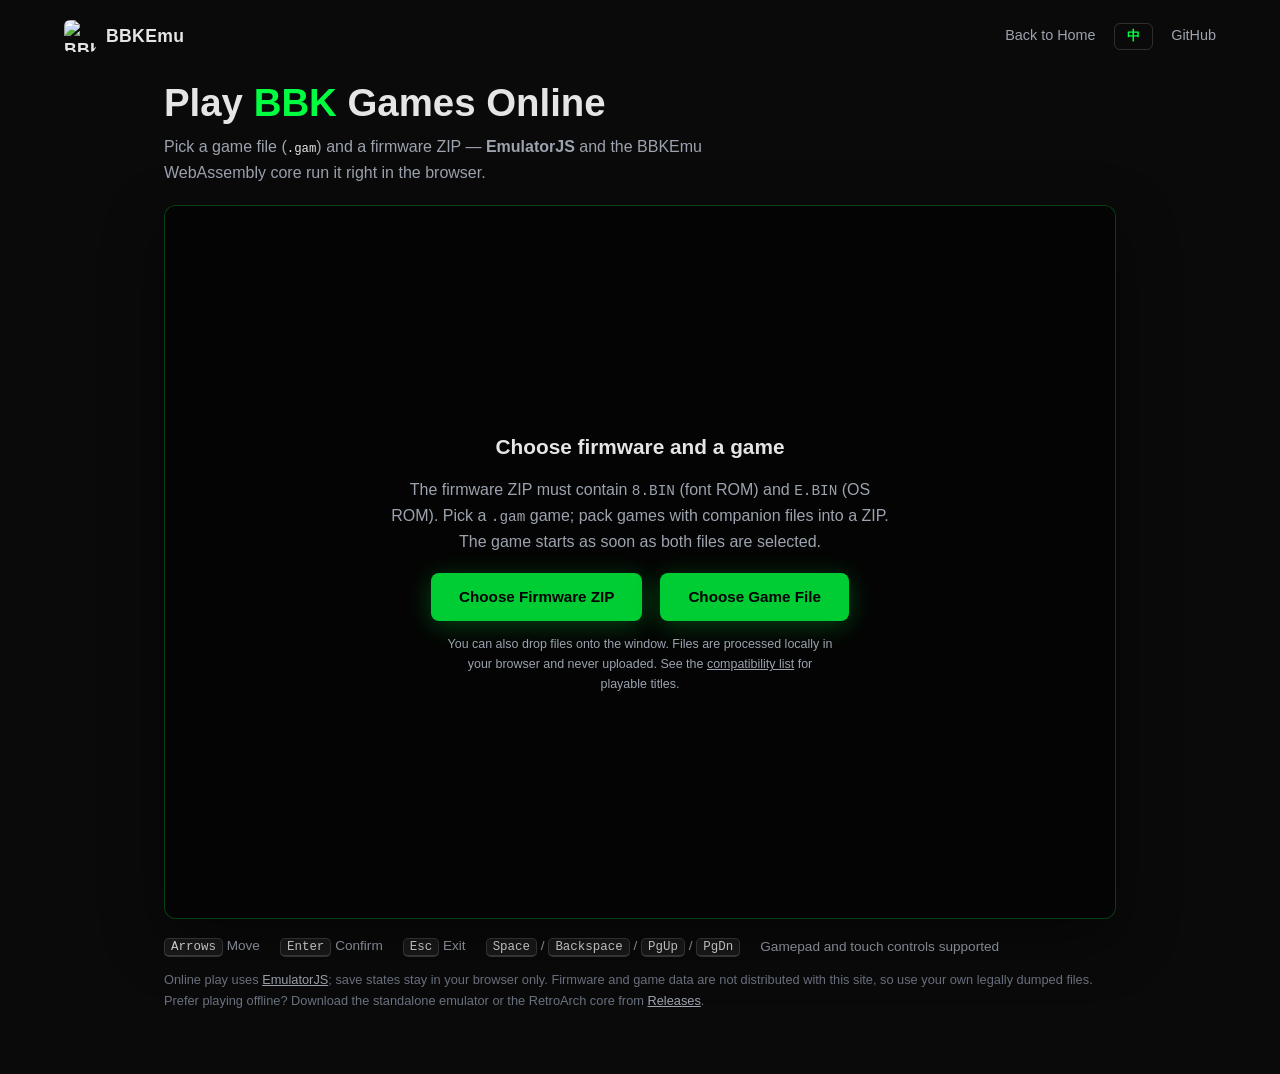
==== site/play.html @ 40960cf9 "Add EmulatorJS browser core and online play page Build the libretro core as a wasm staticlib and pac" ====
<!DOCTYPE html>
<html lang="zh-CN">
<head>
  <meta charset="UTF-8">
  <meta name="viewport" content="width=device-width, initial-scale=1.0">
  <meta name="description" content="在浏览器中加载 BBK 游戏文件与固件即可直接运行，无需安装。由 EmulatorJS 与 BBKEmu WebAssembly 核心驱动。">
  <meta name="theme-color" content="#0A0A0A">
  <title>在线试玩 BBK 游戏 — BBKEmu</title>
  <link rel="icon" type="image/png" href="res/logo.png">
  <link rel="stylesheet" href="css/style.css">
  <style>
    .play-page::after { display: none; }

    .play-header {
      display: flex;
      align-items: center;
      justify-content: space-between;
      gap: 16px;
      max-width: 1200px;
      margin: 0 auto;
      padding: 20px 24px;
    }

    .play-brand {
      display: flex;
      align-items: center;
      gap: 10px;
      font-weight: 700;
      font-size: 1.1rem;
      letter-spacing: 0.02em;
    }
    .play-brand img { border-radius: 6px; }

    .play-header-links {
      display: flex;
      flex-wrap: wrap;
      align-items: center;
      justify-content: flex-end;
      gap: 18px;
    }
    .play-header-links a { color: var(--text-dim); font-size: 0.9rem; }
    .play-header-links a:hover { color: var(--green); }

    .play-main {
      max-width: 1000px;
      margin: 0 auto;
      padding: 8px 24px 64px;
    }

    .play-title { font-size: clamp(1.6rem, 4vw, 2.4rem); line-height: 1.2; }
    .play-title span { color: var(--green); }

    .play-subtitle { color: var(--text-dim); margin: 8px 0 20px; max-width: 68ch; }
    .play-subtitle code { color: var(--text); font-size: 0.95em; }

    .play-stage {
      position: relative;
      width: 100%;
      aspect-ratio: 4 / 3;
      background: #050505;
      border: 1px solid rgba(0, 255, 65, 0.25);
      border-radius: var(--radius);
      overflow: hidden;
      box-shadow: 0 20px 60px rgba(0, 0, 0, 0.45);
    }

    .play-stage > #game { position: absolute; inset: 0; }
    #game, #game canvas { width: 100% !important; height: 100% !important; }

    .play-overlay {
      position: absolute;
      inset: 0;
      z-index: 5;
      display: flex;
      flex-direction: column;
      align-items: center;
      justify-content: center;
      gap: 14px;
      padding: 24px;
      text-align: center;
      background: rgba(5, 5, 5, 0.88);
      backdrop-filter: blur(3px);
    }

    .play-overlay h2 { font-size: 1.3rem; }
    .play-overlay p { color: var(--text-dim); max-width: 56ch; }
    .play-overlay .btn { margin-top: 4px; }
    .play-overlay[hidden] { display: none; }
    .play-overlay code { font-family: var(--font-mono); font-size: 0.9em; }

    .play-picker-files {
      display: flex;
      flex-wrap: wrap;
      justify-content: center;
      gap: 14px 18px;
    }

    .play-file {
      display: flex;
      flex-direction: column;
      align-items: center;
      gap: 6px;
    }

    .play-file-name {
      font-size: 0.78rem;
      color: var(--text-dim);
      max-width: 220px;
      overflow: hidden;
      text-overflow: ellipsis;
      white-space: nowrap;
    }
    .play-file-name:empty { display: none; }

    .play-picker-error { color: #ff6b5b; font-size: 0.85rem; }
    .play-picker-hint { font-size: 0.78rem; color: #6b7280; }
    .play-picker-hint a { color: var(--text-dim); text-decoration: underline; }

    .play-stage.is-drop {
      border-color: rgba(0, 255, 65, 0.7);
      box-shadow: 0 0 0 3px rgba(0, 255, 65, 0.18), 0 20px 60px rgba(0, 0, 0, 0.45);
    }

    .play-controls {
      margin-top: 16px;
      display: flex;
      flex-wrap: wrap;
      gap: 8px 20px;
      align-items: center;
      color: var(--text-dim);
      font-size: 0.85rem;
    }

    .play-controls kbd {
      font-family: var(--font-mono);
      font-size: 0.78rem;
      color: var(--text);
      background: var(--dark-3);
      border: 1px solid rgba(255, 255, 255, 0.15);
      border-bottom-width: 2px;
      border-radius: 5px;
      padding: 1px 6px;
    }

    .play-reset {
      margin-left: auto;
      padding: 4px 14px;
      font: inherit;
      font-size: 0.8rem;
      color: var(--text-dim);
      background: transparent;
      border: 1px solid rgba(255, 255, 255, 0.2);
      border-radius: 999px;
      cursor: pointer;
    }

    .play-reset:hover { color: var(--green); border-color: rgba(0, 255, 65, 0.45); }
    .play-reset[hidden] { display: none; }

    .play-note { margin-top: 12px; font-size: 0.8rem; color: #6b7280; }
    .play-note a { color: var(--text-dim); text-decoration: underline; }

    @media (max-width: 640px) {
      .play-header { padding: 16px; }
      .play-header-links { gap: 12px; }
      .play-header-links .optional { display: none; }
      .play-main { padding: 0 16px 40px; }
      .play-stage { border-radius: 8px; }
      .play-overlay {
        justify-content: center;
        justify-content: safe center;
        padding: 16px;
        gap: 10px;
        overflow-y: auto;
        scrollbar-width: none;
      }
      .play-overlay::-webkit-scrollbar { display: none; }
      .play-overlay h2 { font-size: 1.1rem; }
      .play-overlay p { font-size: 0.85rem; }
      .play-picker-hint { font-size: 0.72rem; }
    }
  </style>
</head>
<body class="play-page">

  <header class="play-header">
    <a href="index.html" class="play-brand">
      <img src="res/logo.png" alt="BBKEmu" width="32" height="32">
      <span>BBKEmu</span>
    </a>
    <nav class="play-header-links">
      <a href="index.html" data-i18n="nav-back">返回首页</a>
      <button id="lang-toggle" class="lang-toggle" aria-label="Switch language">EN</button>
      <a href="https://github.com/AloysHF/BBKEmu" class="optional" target="_blank" rel="noopener">GitHub</a>
    </nav>
  </header>

  <main class="play-main">
    <h1 class="play-title" data-i18n="title">在线试玩 <span>BBK</span> 游戏</h1>
    <p class="play-subtitle" data-i18n="subtitle">选择本机上的游戏文件（<code>.gam</code>）和固件 ZIP，由 <strong>EmulatorJS</strong> 与 BBKEmu WebAssembly 核心在浏览器中直接运行，无需安装。</p>

    <div class="play-stage">
      <div id="game"></div>

      <div id="play-status" class="play-overlay" hidden>
        <h2 data-i18n="status-title">正在加载核心…</h2>
        <p data-i18n="status-desc">首次启动需要下载 WebAssembly 核心，请稍候。</p>
      </div>

      <div id="play-picker" class="play-overlay">
        <h2 data-i18n="picker-title">选择固件与游戏</h2>
        <p data-i18n="picker-desc">固件 ZIP 必须包含 <code>8.BIN</code>（字库）和 <code>E.BIN</code>（系统）两个文件。游戏选择 <code>.gam</code> 文件；带附属文件的游戏请打包成 ZIP。两个文件都选好后会自动启动。</p>
        <div class="play-picker-files">
          <div class="play-file">
            <label class="btn btn-primary">
              <span data-i18n="pick-firmware">选择固件 ZIP</span>
              <input id="firmware-file" type="file" accept=".zip,application/zip" hidden>
            </label>
            <span id="firmware-name" class="play-file-name"></span>
          </div>
          <div class="play-file">
            <label class="btn btn-primary">
              <span data-i18n="pick-game">选择游戏文件</span>
              <input id="game-file" type="file" accept=".gam,.zip,application/zip" hidden>
            </label>
            <span id="game-name" class="play-file-name"></span>
          </div>
        </div>
        <p id="play-picker-error" class="play-picker-error" hidden></p>
        <p class="play-picker-hint" data-i18n="picker-hint">也可以把文件拖进窗口。文件只在浏览器本地处理，不会被上传。可玩的游戏见 <a href="https://github.com/AloysHF/BBKEmu/blob/master/docs/GAME-COMPATIBILITY.md" target="_blank" rel="noopener">兼容列表</a>。</p>
      </div>

      <div id="play-error" class="play-overlay" hidden>
        <h2 data-i18n="error-title">无法启动在线模拟器</h2>
        <p data-i18n="error-text">EmulatorJS 运行时未部署（缺少 <code>data/loader.js</code>）。请通过 Pages 部署流程生成 <code>site/data</code>，或直接使用独立版模拟器。</p>
      </div>
    </div>

    <div class="play-controls">
      <span data-i18n="ctrl-move"><kbd>方向键</kbd> 移动</span>
      <span data-i18n="ctrl-enter"><kbd>Enter</kbd> 确认</span>
      <span data-i18n="ctrl-esc"><kbd>Esc</kbd> 退出</span>
      <span data-i18n="ctrl-misc"><kbd>Space</kbd> / <kbd>Backspace</kbd> / <kbd>PgUp</kbd> / <kbd>PgDn</kbd></span>
      <span data-i18n="ctrl-gamepad">支持手柄与手机触屏</span>
      <button id="play-reset" class="play-reset" type="button" data-i18n="reset" hidden>换一个游戏</button>
    </div>

    <p class="play-note" data-i18n="note">在线试玩使用 <a href="https://emulatorjs.org" target="_blank" rel="noopener">EmulatorJS</a>，即时存档只保存在浏览器本地。固件与游戏数据不随本站分发，请使用自己合法持有的转储文件。想离线游玩？从 <a href="https://github.com/AloysHF/BBKEmu/releases" target="_blank" rel="noopener">Releases</a> 下载独立模拟器或 RetroArch 核心。</p>
  </main>

  <script>
    (function () {
      'use strict';

      var translations = {
        zh: {
          'meta-title': '在线试玩 BBK 游戏 — BBKEmu',
          'meta-desc': '在浏览器中加载 BBK 游戏文件与固件即可直接运行，无需安装。由 EmulatorJS 与 BBKEmu WebAssembly 核心驱动。',
          'nav-back': '返回首页',
          'title': '在线试玩 <span>BBK</span> 游戏',
          'subtitle': '选择本机上的游戏文件（<code>.gam</code>）和固件 ZIP，由 <strong>EmulatorJS</strong> 与 BBKEmu WebAssembly 核心在浏览器中直接运行，无需安装。',
          'status-title': '正在加载核心…',
          'status-desc': '首次启动需要下载 WebAssembly 核心，请稍候。',
          'picker-title': '选择固件与游戏',
          'picker-desc': '固件 ZIP 必须包含 <code>8.BIN</code>（字库）和 <code>E.BIN</code>（系统）两个文件。游戏选择 <code>.gam</code> 文件；带附属文件的游戏请打包成 ZIP。两个文件都选好后会自动启动。',
          'pick-firmware': '选择固件 ZIP',
          'pick-game': '选择游戏文件',
          'picker-hint': '也可以把文件拖进窗口。文件只在浏览器本地处理，不会被上传。可玩的游戏见 <a href="https://github.com/AloysHF/BBKEmu/blob/master/docs/GAME-COMPATIBILITY.md" target="_blank" rel="noopener">兼容列表</a>。',
          'error-title': '无法启动在线模拟器',
          'error-text': 'EmulatorJS 运行时未部署（缺少 <code>data/loader.js</code>）。请通过 Pages 部署流程生成 <code>site/data</code>，或直接使用独立版模拟器。',
          'ctrl-move': '<kbd>方向键</kbd> 移动',
          'ctrl-enter': '<kbd>Enter</kbd> 确认',
          'ctrl-esc': '<kbd>Esc</kbd> 退出',
          'ctrl-misc': '<kbd>Space</kbd> / <kbd>Backspace</kbd> / <kbd>PgUp</kbd> / <kbd>PgDn</kbd>',
          'ctrl-gamepad': '支持手柄与手机触屏',
          'reset': '换一个游戏',
          'note': '在线试玩使用 <a href="https://emulatorjs.org" target="_blank" rel="noopener">EmulatorJS</a>，即时存档只保存在浏览器本地。固件与游戏数据不随本站分发，请使用自己合法持有的转储文件。想离线游玩？从 <a href="https://github.com/AloysHF/BBKEmu/releases" target="_blank" rel="noopener">Releases</a> 下载独立模拟器或 RetroArch 核心。',
          'invalid-firmware': '固件必须是包含 8.BIN 和 E.BIN 的 .zip 文件。',
          'invalid-game': '仅支持 .gam 游戏文件或包含 .gam 的 .zip 文件。'
        },
        en: {
          'meta-title': 'Play BBK Games Online — BBKEmu',
          'meta-desc': 'Load a BBK game and firmware in your browser, no install required. Powered by EmulatorJS and the BBKEmu WebAssembly core.',
          'nav-back': 'Back to Home',
          'title': 'Play <span>BBK</span> Games Online',
          'subtitle': 'Pick a game file (<code>.gam</code>) and a firmware ZIP — <strong>EmulatorJS</strong> and the BBKEmu WebAssembly core run it right in the browser.',
          'status-title': 'Loading core…',
          'status-desc': 'The first launch downloads the WebAssembly core.',
          'picker-title': 'Choose firmware and a game',
          'picker-desc': 'The firmware ZIP must contain <code>8.BIN</code> (font ROM) and <code>E.BIN</code> (OS ROM). Pick a <code>.gam</code> game; pack games with companion files into a ZIP. The game starts as soon as both files are selected.',
          'pick-firmware': 'Choose Firmware ZIP',
          'pick-game': 'Choose Game File',
          'picker-hint': 'You can also drop files onto the window. Files are processed locally in your browser and never uploaded. See the <a href="https://github.com/AloysHF/BBKEmu/blob/master/docs/GAME-COMPATIBILITY.md" target="_blank" rel="noopener">compatibility list</a> for playable titles.',
          'error-title': 'Unable to start the online emulator',
          'error-text': 'The EmulatorJS runtime is not deployed (missing <code>data/loader.js</code>). Generate <code>site/data</code> through the Pages workflow, or use the standalone emulator.',
          'ctrl-move': '<kbd>Arrows</kbd> Move',
          'ctrl-enter': '<kbd>Enter</kbd> Confirm',
          'ctrl-esc': '<kbd>Esc</kbd> Exit',
          'ctrl-misc': '<kbd>Space</kbd> / <kbd>Backspace</kbd> / <kbd>PgUp</kbd> / <kbd>PgDn</kbd>',
          'ctrl-gamepad': 'Gamepad and touch controls supported',
          'reset': 'Play another game',
          'note': 'Online play uses <a href="https://emulatorjs.org" target="_blank" rel="noopener">EmulatorJS</a>; save states stay in your browser only. Firmware and game data are not distributed with this site, so use your own legally dumped files. Prefer playing offline? Download the standalone emulator or the RetroArch core from <a href="https://github.com/AloysHF/BBKEmu/releases" target="_blank" rel="noopener">Releases</a>.',
          'invalid-firmware': 'The firmware must be a .zip containing 8.BIN and E.BIN.',
          'invalid-game': 'Only .gam game files or .zip archives containing a .gam are supported.'
        }
      };

      var storageKey = 'bbk-lang';
      var currentLang;
      try {
        currentLang = localStorage.getItem(storageKey) || (navigator.language.toLowerCase().startsWith('zh') ? 'zh' : 'en');
      } catch (error) {
        currentLang = navigator.language.toLowerCase().startsWith('zh') ? 'zh' : 'en';
      }

      var languageButton = document.getElementById('lang-toggle');
      var description = document.querySelector('meta[name="description"]');

      function applyLang(lang) {
        currentLang = lang;
        document.documentElement.lang = lang === 'zh' ? 'zh-CN' : 'en';
        var t = translations[lang];

        document.querySelectorAll('[data-i18n]').forEach(function (el) {
          var key = el.getAttribute('data-i18n');
          if (t[key] !== undefined) el.innerHTML = t[key];
        });

        document.title = t['meta-title'];
        if (description) description.setAttribute('content', t['meta-desc']);
        languageButton.textContent = lang === 'zh' ? 'EN' : '中';
        languageButton.setAttribute('aria-label', lang === 'zh' ? 'Switch to English' : '切换到中文');

        try {
          localStorage.setItem(storageKey, lang);
        } catch (error) {
          // Language persistence is optional in restricted browsing contexts.
        }
      }

      var RUNTIME_PATH = 'data/';
      var FIRMWARE_EXTENSIONS = /\.zip$/i;
      var GAME_EXTENSIONS = /\.(gam|zip)$/i;
      var stage = document.querySelector('.play-stage');
      var status = document.getElementById('play-status');
      var picker = document.getElementById('play-picker');
      var pickerError = document.getElementById('play-picker-error');
      var error = document.getElementById('play-error');
      var firmwareInput = document.getElementById('firmware-file');
      var gameInput = document.getElementById('game-file');
      var firmwareName = document.getElementById('firmware-name');
      var gameName = document.getElementById('game-name');
      var resetButton = document.getElementById('play-reset');
      var firmwareFile = null;
      var gameFile = null;
      var booted = false;

      function show(element) { element.hidden = false; }
      function hide(element) { element.hidden = true; }

      function fail(messageKey) {
        pickerError.textContent = translations[currentLang][messageKey];
        show(pickerError);
      }

      function maybeBoot() {
        if (!(firmwareFile && gameFile)) return;
        if (booted) return;
        booted = true;
        hide(picker);
        hide(error);
        hide(pickerError);
        show(status);

        window.EJS_player = '#game';
        window.EJS_core = 'bbkemu';
        // Blob URLs have no file name, so EJS_gameName must keep the extension:
        // EmulatorJS uses it to recognize the game archive entry.
        window.EJS_gameUrl = URL.createObjectURL(gameFile);
        window.EJS_gameName = gameFile.name;
        // EmulatorJS decompresses the firmware archive and writes its entries
        // next to the content, where the core looks for them on Emscripten.
        window.EJS_biosUrl = URL.createObjectURL(firmwareFile);
        window.EJS_pathtodata = RUNTIME_PATH;
        window.EJS_startOnLoaded = false;
        window.EJS_backgroundColor = '#0A0A0A';
        // Only zh-CN is deployed next to the runtime; other languages use the
        // built-in English UI.
        if (currentLang === 'zh') window.EJS_language = 'zh-CN';

        var runtime = document.createElement('script');
        runtime.src = RUNTIME_PATH + 'loader.js';
        runtime.onload = function () {
          hide(status);
          show(resetButton);
        };
        runtime.onerror = function () {
          booted = false;
          hide(status);
          show(error);
        };
        document.body.appendChild(runtime);
      }

      firmwareInput.addEventListener('change', function () {
        var file = firmwareInput.files && firmwareInput.files[0];
        if (!file) return;
        if (!FIRMWARE_EXTENSIONS.test(file.name)) {
          firmwareFile = null;
          firmwareName.textContent = '';
          fail('invalid-firmware');
        } else {
          firmwareFile = file;
          firmwareName.textContent = file.name;
          hide(pickerError);
        }
        maybeBoot();
      });

      gameInput.addEventListener('change', function () {
        var file = gameInput.files && gameInput.files[0];
        if (!file) return;
        if (!GAME_EXTENSIONS.test(file.name)) {
          gameFile = null;
          gameName.textContent = '';
          fail('invalid-game');
        } else {
          gameFile = file;
          gameName.textContent = file.name;
          hide(pickerError);
        }
        maybeBoot();
      });

      var dragDepth = 0;

      document.addEventListener('dragenter', function (event) {
        event.preventDefault();
        if (booted) return;
        dragDepth += 1;
        stage.classList.add('is-drop');
      });

      document.addEventListener('dragover', function (event) {
        event.preventDefault();
      });

      document.addEventListener('dragleave', function (event) {
        event.preventDefault();
        if (booted) return;
        dragDepth = Math.max(0, dragDepth - 1);
        if (dragDepth === 0) stage.classList.remove('is-drop');
      });

      document.addEventListener('drop', function (event) {
        event.preventDefault();
        dragDepth = 0;
        stage.classList.remove('is-drop');
        if (booted) return;
        var file = event.dataTransfer && event.dataTransfer.files && event.dataTransfer.files[0];
        if (!file) return;
        if (FIRMWARE_EXTENSIONS.test(file.name) && !firmwareFile) {
          firmwareFile = file;
          firmwareName.textContent = file.name;
          hide(pickerError);
        } else if (GAME_EXTENSIONS.test(file.name)) {
          gameFile = file;
          gameName.textContent = file.name;
          hide(pickerError);
        } else {
          fail('invalid-game');
        }
        maybeBoot();
      });

      resetButton.addEventListener('click', function () {
        window.location.reload();
      });

      languageButton.addEventListener('click', function () {
        applyLang(currentLang === 'zh' ? 'en' : 'zh');
      });

      applyLang(currentLang);
    })();
  </script>
</body>
</html>
---- site/css/style.css ----
/* ============================================================
   BBKEmu — Landing Page Styles
   Color palette inspired by BBK LCD screen:
     Green       #00FF41 / #00CC33
     Blue        #4A90D9 / #1E3A5F
     Dark        #0A0A0A / #111 / #1A1A1A / #2D2D2D
   ============================================================ */

/* ---- Reset & Base ---- */
*, *::before, *::after { margin: 0; padding: 0; box-sizing: border-box; }

:root {
  --green: #00FF41;
  --green-dark: #00CC33;
  --green-dim: #00aa28;
  --blue: #4A90D9;
  --blue-dark: #1E3A5F;
  --dark: #0A0A0A;
  --dark-2: #111111;
  --dark-3: #1A1A1A;
  --dark-4: #2D2D2D;
  --text: #E5E5E5;
  --text-dim: #9CA3AF;
  --radius: 12px;
  --font-mono: 'SF Mono', 'Fira Code', 'Cascadia Code', 'JetBrains Mono', Consolas, monospace;
  --font-sans: -apple-system, BlinkMacSystemFont, 'Segoe UI', Roboto, 'Noto Sans SC', sans-serif;
}

html { scroll-behavior: smooth; }

body {
  font-family: var(--font-sans);
  background: var(--dark);
  color: var(--text);
  line-height: 1.6;
  overflow-x: hidden;
}

a { color: inherit; text-decoration: none; }
img { max-width: 100%; display: block; }

.container {
  max-width: 1200px;
  margin: 0 auto;
  padding: 0 24px;
}

/* ---- Scanline overlay (global) ---- */
body::after {
  content: '';
  position: fixed;
  inset: 0;
  pointer-events: none;
  z-index: 9999;
  background: repeating-linear-gradient(
    0deg,
    transparent,
    transparent 2px,
    rgba(0, 255, 65, 0.015) 2px,
    rgba(0, 255, 65, 0.015) 4px
  );
}

/* ============================================================
   NAV
   ============================================================ */
#navbar {
  position: fixed;
  top: 0;
  left: 0;
  right: 0;
  z-index: 1000;
  transition: background 0.3s, backdrop-filter 0.3s, box-shadow 0.3s;
}

#navbar.scrolled {
  background: rgba(10, 10, 10, 0.85);
  backdrop-filter: blur(16px);
  -webkit-backdrop-filter: blur(16px);
  box-shadow: 0 1px 0 rgba(0, 255, 65, 0.15);
}

.nav-inner {
  max-width: 1200px;
  margin: 0 auto;
  padding: 0 24px;
  height: 64px;
  display: flex;
  align-items: center;
  justify-content: space-between;
}

.nav-logo {
  display: flex;
  align-items: center;
  gap: 10px;
  font-weight: 700;
  font-size: 1.1rem;
}

.nav-logo img { border-radius: 6px; }

.nav-links {
  display: flex;
  align-items: center;
  gap: 28px;
}

.nav-links a {
  font-size: 0.9rem;
  color: var(--text-dim);
  transition: color 0.2s;
  font-weight: 500;
}

.nav-links a:hover { color: var(--green); }

.nav-github {
  display: flex;
  align-items: center;
}

.nav-toggle {
  display: none;
  flex-direction: column;
  gap: 5px;
  background: none;
  border: none;
  cursor: pointer;
  padding: 4px;
}

.nav-toggle span {
  display: block;
  width: 24px;
  height: 2px;
  background: var(--text);
  transition: 0.3s;
}

/* ============================================================
   HERO
   ============================================================ */
#hero {
  position: relative;
  min-height: 100vh;
  display: flex;
  flex-direction: column;
  align-items: center;
  justify-content: center;
  text-align: center;
  overflow: hidden;
}

.hero-bg {
  position: absolute;
  inset: 0;
  z-index: 0;
}

#circuit-canvas {
  width: 100%;
  height: 100%;
  opacity: 0.12;
}

.hero-content {
  position: relative;
  z-index: 1;
  padding: 0 24px;
}

.hero-chip {
  margin-bottom: 32px;
  animation: chipFloat 6s ease-in-out infinite;
}

.hero-logo {
  width: 180px;
  height: auto;
  margin: 0 auto;
  filter: drop-shadow(0 0 40px rgba(0, 255, 65, 0.25));
}

@keyframes chipFloat {
  0%, 100% { transform: translateY(0); }
  50% { transform: translateY(-12px); }
}

.hero-title {
  font-size: clamp(2.5rem, 6vw, 5rem);
  font-weight: 800;
  line-height: 1.1;
  margin-bottom: 16px;
  letter-spacing: -0.02em;
}

.hero-title-line {
  display: block;
}

.hero-title-line.accent {
  background: linear-gradient(135deg, var(--green), var(--blue));
  -webkit-background-clip: text;
  -webkit-text-fill-color: transparent;
  background-clip: text;
}

.hero-subtitle {
  font-size: clamp(1rem, 2.5vw, 1.5rem);
  color: var(--text-dim);
  margin-bottom: 12px;
  font-weight: 400;
}

.hero-desc {
  font-size: 1rem;
  color: var(--text-dim);
  max-width: 600px;
  margin: 0 auto 28px;
  opacity: 0.8;
}

.hero-badges {
  display: flex;
  gap: 8px;
  justify-content: center;
  flex-wrap: wrap;
  margin-bottom: 32px;
}

.hero-badges img { height: 28px; }

.hero-actions {
  display: flex;
  gap: 16px;
  justify-content: center;
  flex-wrap: wrap;
}

.btn {
  display: inline-flex;
  align-items: center;
  gap: 8px;
  padding: 12px 28px;
  border-radius: 8px;
  font-weight: 600;
  font-size: 0.95rem;
  transition: all 0.25s;
  border: none;
  cursor: pointer;
}

.btn-primary {
  background: var(--green-dark);
  color: #000;
  box-shadow: 0 4px 24px rgba(0, 255, 65, 0.25);
}

.btn-primary:hover {
  background: var(--green);
  transform: translateY(-2px);
  box-shadow: 0 8px 32px rgba(0, 255, 65, 0.35);
}

.btn-secondary {
  background: var(--dark-4);
  color: var(--text);
  border: 1px solid rgba(255,255,255,0.1);
}

.btn-secondary:hover {
  background: #3a3a3a;
  transform: translateY(-2px);
}

.hero-scroll {
  position: absolute;
  bottom: 40px;
  left: 50%;
  transform: translateX(-50%);
  display: flex;
  flex-direction: column;
  align-items: center;
  gap: 8px;
  color: var(--text-dim);
  font-size: 0.8rem;
  animation: fadeInUp 1s 1.5s both;
}

.scroll-arrow {
  width: 20px;
  height: 20px;
  border-right: 2px solid var(--text-dim);
  border-bottom: 2px solid var(--text-dim);
  transform: rotate(45deg);
  animation: scrollBounce 2s infinite;
}

@keyframes scrollBounce {
  0%, 100% { transform: rotate(45deg) translateY(0); opacity: 1; }
  50% { transform: rotate(45deg) translateY(6px); opacity: 0.5; }
}

/* ============================================================
   SECTIONS
   ============================================================ */
.section {
  padding: 100px 0;
}

.section-dark {
  background: var(--dark-2);
}

.section-title {
  font-size: clamp(1.8rem, 4vw, 2.8rem);
  font-weight: 800;
  text-align: center;
  margin-bottom: 12px;
  letter-spacing: -0.01em;
}

.section-subtitle {
  text-align: center;
  color: var(--text-dim);
  font-size: 1.05rem;
  margin-bottom: 56px;
  max-width: 600px;
  margin-left: auto;
  margin-right: auto;
}

/* ============================================================
   ABOUT
   ============================================================ */
.about-grid {
  display: grid;
  grid-template-columns: 1fr 1fr;
  gap: 60px;
  align-items: center;
}

.about-text h2 {
  font-size: 2rem;
  margin-bottom: 20px;
}

.about-text p {
  color: var(--text-dim);
  margin-bottom: 16px;
  font-size: 1.05rem;
}

.about-text strong { color: var(--green); }

.diagram-flow {
  display: flex;
  align-items: center;
  justify-content: center;
  gap: 16px;
}

.diagram-node {
  display: flex;
  flex-direction: column;
  align-items: center;
  gap: 8px;
  padding: 20px 16px;
  background: var(--dark-3);
  border: 1px solid rgba(255,255,255,0.06);
  border-radius: var(--radius);
  min-width: 120px;
  transition: 0.3s;
}

.diagram-node:hover {
  border-color: var(--blue);
  transform: translateY(-4px);
}

.diagram-node.highlight {
  border-color: var(--green);
  box-shadow: 0 0 30px rgba(0, 255, 65, 0.1);
}

.diagram-icon {
  width: 48px;
  height: 48px;
  border-radius: 12px;
  display: flex;
  align-items: center;
  justify-content: center;
  font-size: 24px;
}

.chip-icon {
  background: linear-gradient(135deg, var(--blue), var(--blue-dark));
  box-shadow: 0 4px 16px rgba(74, 144, 217, 0.3);
}

.game-icon {
  background: linear-gradient(135deg, #8B5CF6, #6D28D9);
  box-shadow: 0 4px 16px rgba(139, 92, 246, 0.3);
}

.emu-icon {
  background: linear-gradient(135deg, var(--green), var(--green-dark));
  box-shadow: 0 4px 16px rgba(0, 255, 65, 0.3);
}

.diagram-node span { font-weight: 600; font-size: 0.9rem; }
.diagram-node small { color: var(--text-dim); font-size: 0.75rem; }

.diagram-arrow {
  font-size: 1.5rem;
  color: var(--text-dim);
  opacity: 0.5;
}

/* ============================================================
   STATS
   ============================================================ */
.stats-grid {
  display: grid;
  grid-template-columns: repeat(4, 1fr);
  gap: 32px;
}

.stat-item {
  text-align: center;
  padding: 40px 16px;
  background: var(--dark-3);
  border: 1px solid rgba(255,255,255,0.05);
  border-radius: var(--radius);
  transition: 0.3s;
}

.stat-item:hover {
  border-color: var(--green);
  transform: translateY(-4px);
  box-shadow: 0 8px 32px rgba(0, 255, 65, 0.1);
}

.stat-number {
  font-size: 3rem;
  font-weight: 800;
  background: linear-gradient(135deg, var(--green), var(--blue));
  -webkit-background-clip: text;
  -webkit-text-fill-color: transparent;
  background-clip: text;
  line-height: 1;
  margin-bottom: 8px;
  font-variant-numeric: tabular-nums;
}

.stat-label {
  font-weight: 600;
  font-size: 1rem;
  margin-bottom: 4px;
}

.stat-sub {
  color: var(--text-dim);
  font-size: 0.8rem;
}

/* ============================================================
   FEATURES
   ============================================================ */
.features-grid {
  display: grid;
  grid-template-columns: repeat(3, 1fr);
  gap: 24px;
}

.feature-card {
  padding: 32px 28px;
  background: var(--dark-2);
  border: 1px solid rgba(255,255,255,0.05);
  border-radius: var(--radius);
  transition: all 0.3s;
  position: relative;
  overflow: hidden;
}

.feature-card::before {
  content: '';
  position: absolute;
  top: 0;
  left: 0;
  right: 0;
  height: 3px;
  background: linear-gradient(90deg, var(--green), var(--blue));
  opacity: 0;
  transition: opacity 0.3s;
}

.feature-card:hover {
  border-color: rgba(255,255,255,0.1);
  transform: translateY(-4px);
  box-shadow: 0 12px 40px rgba(0,0,0,0.3);
}

.feature-card:hover::before { opacity: 1; }

.feature-icon {
  width: 48px;
  height: 48px;
  border-radius: 12px;
  background: rgba(0, 255, 65, 0.08);
  display: flex;
  align-items: center;
  justify-content: center;
  margin-bottom: 20px;
  color: var(--green);
}

.feature-icon svg { width: 24px; height: 24px; }

.feature-card h3 {
  font-size: 1.15rem;
  margin-bottom: 10px;
  font-weight: 700;
}

.feature-card p {
  color: var(--text-dim);
  font-size: 0.9rem;
  line-height: 1.7;
}

/* ============================================================
   GALLERY
   ============================================================ */
.gallery-tabs {
  display: flex;
  gap: 8px;
  justify-content: center;
  flex-wrap: wrap;
  margin-bottom: 32px;
}

.gallery-tab {
  padding: 8px 20px;
  border-radius: 100px;
  border: 1px solid rgba(255,255,255,0.1);
  background: transparent;
  color: var(--text-dim);
  font-size: 0.85rem;
  font-weight: 500;
  cursor: pointer;
  transition: all 0.25s;
  font-family: var(--font-sans);
}

.gallery-tab:hover {
  border-color: var(--green);
  color: var(--green);
}

.gallery-tab.active {
  background: var(--green);
  color: var(--dark);
  border-color: var(--green);
  font-weight: 600;
}

/* ============================================================
   CAROUSEL
   ============================================================ */
.carousel-wrapper {
  position: relative;
  padding: 0 48px;
}

.carousel-viewport {
  overflow: hidden;
  border-radius: var(--radius);
}

.carousel-track {
  display: flex;
  gap: 16px;
  transition: transform 0.4s cubic-bezier(0.25, 0.46, 0.45, 0.94);
}

.carousel-card {
  flex: 0 0 calc((100% - 48px) / 4);
  position: relative;
  border-radius: var(--radius);
  overflow: hidden;
  aspect-ratio: 4 / 3;
  cursor: pointer;
  border: 1px solid rgba(255,255,255,0.05);
  transition: all 0.35s;
}

.carousel-card:hover {
  transform: translateY(-4px);
  box-shadow: 0 12px 36px rgba(0,0,0,0.5), 0 0 0 1px rgba(0, 255, 65, 0.3);
  z-index: 2;
}

.carousel-card img {
  width: 100%;
  height: 100%;
  object-fit: contain;
  background: #001a00;
  transition: transform 0.5s;
  image-rendering: pixelated;
}

.carousel-card:hover img {
  transform: scale(1.06);
}

.carousel-card-overlay {
  position: absolute;
  inset: 0;
  background: linear-gradient(to top, rgba(10,10,10,0.95) 0%, rgba(10,10,10,0.3) 50%, transparent 100%);
  display: flex;
  flex-direction: column;
  justify-content: flex-end;
  padding: 14px;
  opacity: 0;
  transition: opacity 0.35s;
}

.carousel-card:hover .carousel-card-overlay { opacity: 1; }

.carousel-card-overlay .gallery-tag {
  display: inline-block;
  padding: 2px 8px;
  border-radius: 4px;
  background: var(--green-dark);
  color: #000;
  font-size: 0.65rem;
  font-weight: 700;
  margin-bottom: 4px;
  width: fit-content;
}

.carousel-card-overlay h4 {
  font-size: 0.85rem;
  font-weight: 700;
  margin-bottom: 3px;
  line-height: 1.3;
}

.carousel-card-overlay p {
  font-size: 0.72rem;
  color: var(--text-dim);
  line-height: 1.4;
}

/* Carousel navigation buttons */
.carousel-btn {
  position: absolute;
  top: 50%;
  transform: translateY(-50%);
  width: 40px;
  height: 40px;
  border-radius: 50%;
  border: 1px solid rgba(255,255,255,0.15);
  background: rgba(10, 10, 10, 0.8);
  color: var(--text);
  font-size: 1.4rem;
  cursor: pointer;
  transition: all 0.25s;
  display: flex;
  align-items: center;
  justify-content: center;
  z-index: 10;
  backdrop-filter: blur(8px);
}

.carousel-btn:hover {
  background: var(--green);
  color: var(--dark);
  border-color: var(--green);
}

.carousel-prev { left: 0; }
.carousel-next { right: 0; }

/* Carousel dots */
.carousel-dots {
  display: flex;
  justify-content: center;
  gap: 8px;
  margin-top: 20px;
}

.carousel-dot {
  width: 8px;
  height: 8px;
  border-radius: 50%;
  background: rgba(255,255,255,0.2);
  cursor: pointer;
  transition: all 0.25s;
}

.carousel-dot.active {
  background: var(--green);
  width: 24px;
  border-radius: 4px;
}

.carousel-dot:hover {
  background: rgba(255,255,255,0.4);
}

/* ============================================================
   ARCHITECTURE
   ============================================================ */
.arch-diagram {
  max-width: 800px;
  margin: 0 auto;
  display: flex;
  flex-direction: column;
  align-items: center;
  gap: 0;
}

.arch-layer {
  width: 100%;
  padding: 24px;
  border-radius: var(--radius);
  position: relative;
}

.arch-label {
  font-size: 0.75rem;
  font-weight: 700;
  text-transform: uppercase;
  letter-spacing: 0.1em;
  color: var(--text-dim);
  margin-bottom: 16px;
  text-align: center;
}

.arch-frontend {
  background: linear-gradient(135deg, rgba(139, 92, 246, 0.1), rgba(74, 144, 217, 0.1));
  border: 1px solid rgba(139, 92, 246, 0.2);
}

.arch-core {
  background: linear-gradient(135deg, rgba(0, 255, 65, 0.08), rgba(0, 204, 51, 0.08));
  border: 1px solid rgba(0, 255, 65, 0.15);
}

.arch-platform {
  background: linear-gradient(135deg, rgba(74, 144, 217, 0.1), rgba(30, 58, 95, 0.1));
  border: 1px solid rgba(74, 144, 217, 0.2);
}

.arch-boxes {
  display: flex;
  gap: 16px;
  justify-content: center;
  flex-wrap: wrap;
}

.arch-box {
  background: rgba(0,0,0,0.3);
  border: 1px solid rgba(255,255,255,0.08);
  border-radius: 8px;
  padding: 16px 24px;
  text-align: center;
  min-width: 160px;
  transition: 0.3s;
}

.arch-box:hover {
  border-color: rgba(255,255,255,0.15);
  transform: translateY(-2px);
}

.arch-box strong {
  display: block;
  font-size: 0.95rem;
  margin-bottom: 4px;
}

.arch-box small {
  color: var(--text-dim);
  font-size: 0.78rem;
}

.arch-box.core-box {
  min-width: 320px;
}

.core-modules {
  display: flex;
  flex-wrap: wrap;
  gap: 6px;
  margin-top: 12px;
  justify-content: center;
}

.core-modules span {
  padding: 4px 10px;
  background: rgba(0, 255, 65, 0.1);
  border-radius: 4px;
  font-size: 0.72rem;
  color: var(--green);
  font-weight: 500;
}

.arch-box.small-box {
  padding: 12px 20px;
  font-size: 0.85rem;
}

.arch-connector {
  height: 40px;
  width: 100px;
}

.arch-connector svg {
  width: 100%;
  height: 100%;
}

/* ============================================================
   CODE SHOWCASE
   ============================================================ */
.code-showcase {
  display: grid;
  grid-template-columns: 1fr 1fr;
  gap: 24px;
  max-width: 960px;
  margin: 0 auto;
}

.code-block {
  background: var(--dark-3);
  border: 1px solid rgba(255,255,255,0.06);
  border-radius: var(--radius);
  overflow: hidden;
  transition: 0.3s;
}

.code-block:hover {
  border-color: rgba(255,255,255,0.12);
  transform: translateY(-4px);
  box-shadow: 0 12px 40px rgba(0,0,0,0.4);
}

.code-header {
  display: flex;
  align-items: center;
  gap: 6px;
  padding: 12px 16px;
  background: rgba(0,0,0,0.3);
  border-bottom: 1px solid rgba(255,255,255,0.05);
}

.code-dot {
  width: 10px;
  height: 10px;
  border-radius: 50%;
}

.code-dot.red { background: #FF5F56; }
.code-dot.yellow { background: #FFBD2E; }
.code-dot.green { background: #27C93F; }

.code-filename {
  margin-left: 8px;
  font-size: 0.8rem;
  color: var(--text-dim);
  font-family: var(--font-mono);
}

.code-block pre {
  padding: 20px;
  overflow-x: auto;
  font-size: 0.82rem;
  line-height: 1.7;
}

.code-block code {
  font-family: var(--font-mono);
  color: var(--text-dim);
}

.code-block .kw { color: #C678DD; }
.code-block .type { color: var(--green); }
.code-block .fn { color: #61AFEF; }
.code-block .num { color: #D19A66; }
.code-block .comment { color: #6B7280; font-style: italic; }
.code-block .str { color: #98C379; }

/* ============================================================
   QUICK START
   ============================================================ */
.quickstart-grid {
  display: grid;
  grid-template-columns: repeat(3, 1fr);
  gap: 24px;
}

.quickstart-card {
  background: var(--dark-2);
  border: 1px solid rgba(255,255,255,0.05);
  border-radius: var(--radius);
  padding: 32px 28px;
  transition: 0.3s;
}

.quickstart-card:hover {
  border-color: rgba(255,255,255,0.1);
  transform: translateY(-4px);
  box-shadow: 0 12px 40px rgba(0,0,0,0.3);
}

.qs-header {
  display: flex;
  align-items: center;
  gap: 12px;
  margin-bottom: 24px;
}

.qs-icon { font-size: 1.5rem; }
.qs-header h3 { font-size: 1.2rem; }

.qs-steps { display: flex; flex-direction: column; gap: 20px; }

.qs-step {
  display: flex;
  gap: 14px;
  align-items: flex-start;
}

.qs-num {
  width: 28px;
  height: 28px;
  min-width: 28px;
  border-radius: 50%;
  background: var(--green-dark);
  color: #000;
  display: flex;
  align-items: center;
  justify-content: center;
  font-size: 0.8rem;
  font-weight: 700;
}

.qs-step p {
  font-weight: 600;
  font-size: 0.9rem;
  margin-bottom: 4px;
}

.qs-step code {
  display: block;
  font-family: var(--font-mono);
  font-size: 0.78rem;
  color: var(--green);
  background: rgba(0, 255, 65, 0.06);
  padding: 6px 10px;
  border-radius: 6px;
  margin-top: 4px;
  word-break: break-all;
}

/* ============================================================
   FOOTER
   ============================================================ */
#footer {
  background: var(--dark-2);
  border-top: 1px solid rgba(255,255,255,0.05);
  padding: 60px 0 30px;
}

.footer-grid {
  display: grid;
  grid-template-columns: 2fr 1fr 1fr 1fr;
  gap: 40px;
  margin-bottom: 40px;
}

.footer-brand {
  display: flex;
  flex-direction: column;
  gap: 8px;
}

.footer-brand img { border-radius: 8px; width: 40px; height: 40px; }

.footer-name {
  font-weight: 700;
  font-size: 1.1rem;
}

.footer-brand p {
  color: var(--text-dim);
  font-size: 0.9rem;
}

.footer-links h4 {
  font-size: 0.85rem;
  font-weight: 700;
  margin-bottom: 16px;
  color: var(--text);
}

.footer-links a {
  display: block;
  color: var(--text-dim);
  font-size: 0.88rem;
  padding: 4px 0;
  transition: color 0.2s;
}

.footer-links a:hover { color: var(--green); }

.footer-bottom {
  border-top: 1px solid rgba(255,255,255,0.05);
  padding-top: 24px;
  text-align: center;
}

.footer-bottom p {
  color: var(--text-dim);
  font-size: 0.82rem;
}

/* ============================================================
   ANIMATIONS
   ============================================================ */
.fade-in-up {
  opacity: 0;
  transform: translateY(30px);
  transition: opacity 0.7s ease, transform 0.7s ease;
}

.fade-in-up.visible {
  opacity: 1;
  transform: translateY(0);
}

@keyframes fadeInUp {
  from { opacity: 0; transform: translateY(30px); }
  to { opacity: 1; transform: translateY(0); }
}

/* ============================================================
   LANGUAGE TOGGLE
   ============================================================ */
.lang-toggle {
  padding: 4px 12px;
  border-radius: 6px;
  border: 1px solid rgba(255,255,255,0.15);
  background: transparent;
  color: var(--green);
  font-size: 0.8rem;
  font-weight: 700;
  cursor: pointer;
  transition: all 0.25s;
  font-family: var(--font-mono);
  letter-spacing: 0.05em;
}

.lang-toggle:hover {
  background: rgba(0, 255, 65, 0.08);
  border-color: var(--green);
}

/* ============================================================
   PLAY ONLINE CTA
   ============================================================ */
.nav-links a.nav-play {
  color: var(--green);
  font-weight: 700;
}

.btn-play {
  background: rgba(0, 255, 65, 0.1);
  color: var(--green);
  border: 1px solid rgba(0, 255, 65, 0.45);
}

.btn-play:hover {
  background: rgba(0, 255, 65, 0.18);
  border-color: var(--green);
  transform: translateY(-2px);
  box-shadow: 0 8px 32px rgba(0, 255, 65, 0.25);
}

#play .play-cta {
  display: grid;
  grid-template-columns: 0.9fr 1.1fr;
  gap: 32px;
  align-items: center;
  padding: 32px;
  background: linear-gradient(135deg, rgba(0, 255, 65, 0.08), rgba(74, 144, 217, 0.1));
  border: 1px solid rgba(0, 255, 65, 0.22);
  border-radius: var(--radius);
}

.play-cta-cover img {
  width: 100%;
  border: 1px solid rgba(0, 255, 65, 0.25);
  border-radius: 10px;
  image-rendering: pixelated;
}

.play-cta-badge {
  display: inline-block;
  padding: 4px 12px;
  border-radius: 999px;
  background: rgba(0, 255, 65, 0.12);
  color: var(--green);
  font-size: 0.8rem;
  font-weight: 600;
}

.play-cta-body h2 {
  font-size: clamp(1.5rem, 3vw, 2rem);
  margin: 14px 0 10px;
}

.play-cta-body p {
  color: var(--text-dim);
  font-size: 0.98rem;
  margin-bottom: 22px;
}

/* ============================================================
   RESPONSIVE
   ============================================================ */
@media (max-width: 1024px) {
  .features-grid { grid-template-columns: repeat(2, 1fr); }
  .quickstart-grid { grid-template-columns: 1fr; }
  .code-showcase { grid-template-columns: 1fr; }
  .footer-grid { grid-template-columns: 1fr 1fr; gap: 32px; }
}

@media (max-width: 768px) {
  #play .play-cta {
    grid-template-columns: 1fr;
    gap: 24px;
    padding: 24px;
  }

  .nav-links { display: none; }
  .nav-links.open {
    display: flex;
    flex-direction: column;
    position: absolute;
    top: 64px;
    left: 0;
    right: 0;
    background: rgba(10, 10, 10, 0.95);
    backdrop-filter: blur(16px);
    padding: 24px;
    gap: 16px;
    border-bottom: 1px solid rgba(255,255,255,0.05);
  }
  .nav-toggle { display: flex; }

  .about-grid { grid-template-columns: 1fr; gap: 40px; }
  .stats-grid { grid-template-columns: repeat(2, 1fr); gap: 16px; }
  .features-grid { grid-template-columns: 1fr; }
  .footer-grid { grid-template-columns: 1fr; gap: 24px; }

  .hero-logo { width: 120px; }
  .hero-badges img { height: 22px; }
  .hero-actions { flex-direction: column; align-items: center; }

  .diagram-flow { flex-direction: column; gap: 12px; }
  .diagram-arrow { transform: rotate(90deg); }

  .section { padding: 60px 0; }

  .arch-box.core-box { min-width: auto; }

  .carousel-wrapper { padding: 0 36px; }
  .carousel-card { flex-basis: calc((100% - 16px) / 2); }
  .carousel-btn { width: 32px; height: 32px; font-size: 1.1rem; }
  .gallery-tab { padding: 6px 14px; font-size: 0.78rem; }
}

@media (max-width: 480px) {
  .stats-grid { grid-template-columns: 1fr 1fr; }
  .stat-number { font-size: 2.2rem; }
  .carousel-wrapper { padding: 0 28px; }
  .carousel-card { flex-basis: 100%; }
  .carousel-card-overlay { opacity: 1; }
  .carousel-btn { width: 28px; height: 28px; font-size: 1rem; }
}
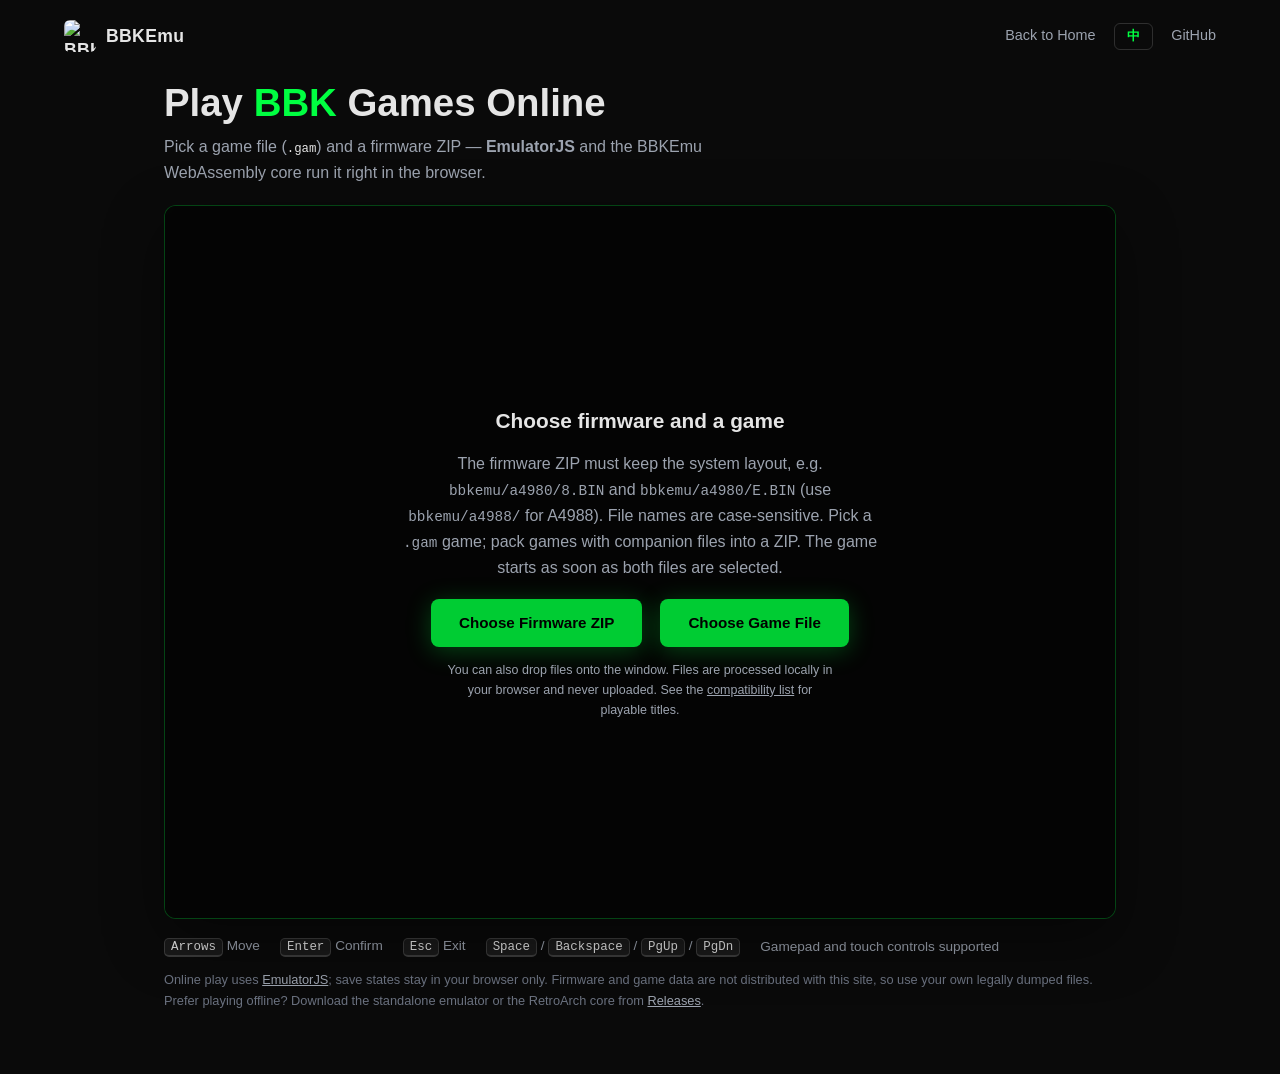
==== commit d49cb8e6: "feat(firmware): read firmware from a fixed case-sensitive model layout Every frontend now resolves f" ====
--- a/site/play.html
+++ b/site/play.html
@@ -209,7 +209,7 @@
 
       <div id="play-picker" class="play-overlay">
         <h2 data-i18n="picker-title">选择固件与游戏</h2>
-        <p data-i18n="picker-desc">固件 ZIP 必须包含 <code>8.BIN</code>（字库）和 <code>E.BIN</code>（系统）两个文件。游戏选择 <code>.gam</code> 文件；带附属文件的游戏请打包成 ZIP。两个文件都选好后会自动启动。</p>
+        <p data-i18n="picker-desc">固件 ZIP 需保持系统目录结构，例如 <code>bbkemu/a4980/8.BIN</code> 与 <code>bbkemu/a4980/E.BIN</code>（A4988 则换成 <code>bbkemu/a4988/</code>）。文件名区分大小写。游戏选择 <code>.gam</code> 文件；带附属文件的游戏请打包成 ZIP。两个文件都选好后会自动启动。</p>
         <div class="play-picker-files">
           <div class="play-file">
             <label class="btn btn-primary">
@@ -262,7 +262,7 @@
           'status-title': '正在加载核心…',
           'status-desc': '首次启动需要下载 WebAssembly 核心，请稍候。',
           'picker-title': '选择固件与游戏',
-          'picker-desc': '固件 ZIP 必须包含 <code>8.BIN</code>（字库）和 <code>E.BIN</code>（系统）两个文件。游戏选择 <code>.gam</code> 文件；带附属文件的游戏请打包成 ZIP。两个文件都选好后会自动启动。',
+          'picker-desc': '固件 ZIP 需保持系统目录结构，例如 <code>bbkemu/a4980/8.BIN</code> 与 <code>bbkemu/a4980/E.BIN</code>（A4988 则换成 <code>bbkemu/a4988/</code>）。文件名区分大小写。游戏选择 <code>.gam</code> 文件；带附属文件的游戏请打包成 ZIP。两个文件都选好后会自动启动。',
           'pick-firmware': '选择固件 ZIP',
           'pick-game': '选择游戏文件',
           'picker-hint': '也可以把文件拖进窗口。文件只在浏览器本地处理，不会被上传。可玩的游戏见 <a href="https://github.com/AloysHF/BBKEmu/blob/master/docs/GAME-COMPATIBILITY.md" target="_blank" rel="noopener">兼容列表</a>。',
@@ -275,7 +275,7 @@
           'ctrl-gamepad': '支持手柄与手机触屏',
           'reset': '换一个游戏',
           'note': '在线试玩使用 <a href="https://emulatorjs.org" target="_blank" rel="noopener">EmulatorJS</a>，即时存档只保存在浏览器本地。固件与游戏数据不随本站分发，请使用自己合法持有的转储文件。想离线游玩？从 <a href="https://github.com/AloysHF/BBKEmu/releases" target="_blank" rel="noopener">Releases</a> 下载独立模拟器或 RetroArch 核心。',
-          'invalid-firmware': '固件必须是包含 8.BIN 和 E.BIN 的 .zip 文件。',
+          'invalid-firmware': '固件必须是包含 bbkemu/a4980/ 或 bbkemu/a4988/ 目录的 .zip 文件。',
           'invalid-game': '仅支持 .gam 游戏文件或包含 .gam 的 .zip 文件。'
         },
         en: {
@@ -287,7 +287,7 @@
           'status-title': 'Loading core…',
           'status-desc': 'The first launch downloads the WebAssembly core.',
           'picker-title': 'Choose firmware and a game',
-          'picker-desc': 'The firmware ZIP must contain <code>8.BIN</code> (font ROM) and <code>E.BIN</code> (OS ROM). Pick a <code>.gam</code> game; pack games with companion files into a ZIP. The game starts as soon as both files are selected.',
+          'picker-desc': 'The firmware ZIP must keep the system layout, e.g. <code>bbkemu/a4980/8.BIN</code> and <code>bbkemu/a4980/E.BIN</code> (use <code>bbkemu/a4988/</code> for A4988). File names are case-sensitive. Pick a <code>.gam</code> game; pack games with companion files into a ZIP. The game starts as soon as both files are selected.',
           'pick-firmware': 'Choose Firmware ZIP',
           'pick-game': 'Choose Game File',
           'picker-hint': 'You can also drop files onto the window. Files are processed locally in your browser and never uploaded. See the <a href="https://github.com/AloysHF/BBKEmu/blob/master/docs/GAME-COMPATIBILITY.md" target="_blank" rel="noopener">compatibility list</a> for playable titles.',
@@ -300,7 +300,7 @@
           'ctrl-gamepad': 'Gamepad and touch controls supported',
           'reset': 'Play another game',
           'note': 'Online play uses <a href="https://emulatorjs.org" target="_blank" rel="noopener">EmulatorJS</a>; save states stay in your browser only. Firmware and game data are not distributed with this site, so use your own legally dumped files. Prefer playing offline? Download the standalone emulator or the RetroArch core from <a href="https://github.com/AloysHF/BBKEmu/releases" target="_blank" rel="noopener">Releases</a>.',
-          'invalid-firmware': 'The firmware must be a .zip containing 8.BIN and E.BIN.',
+          'invalid-firmware': 'The firmware must be a .zip containing a bbkemu/a4980/ or bbkemu/a4988/ directory.',
           'invalid-game': 'Only .gam game files or .zip archives containing a .gam are supported.'
         }
       };
@@ -378,14 +378,12 @@
         // EmulatorJS uses it to recognize the game archive entry.
         window.EJS_gameUrl = URL.createObjectURL(gameFile);
         window.EJS_gameName = gameFile.name;
-        // EmulatorJS decompresses the firmware archive and writes its entries
-        // next to the content, where the core looks for them on Emscripten.
+        // EmulatorJS decompresses the firmware archive into the wasm
+        // filesystem root, where the core looks for the keep-layout entries.
         window.EJS_biosUrl = URL.createObjectURL(firmwareFile);
         window.EJS_pathtodata = RUNTIME_PATH;
         window.EJS_startOnLoaded = false;
         window.EJS_backgroundColor = '#0A0A0A';
-        // Only zh-CN is deployed next to the runtime; other languages use the
-        // built-in English UI.
         if (currentLang === 'zh') window.EJS_language = 'zh-CN';
 
         var runtime = document.createElement('script');
@@ -398,6 +396,7 @@
           booted = false;
           hide(status);
           show(error);
+          show(resetButton);
         };
         document.body.appendChild(runtime);
       }
